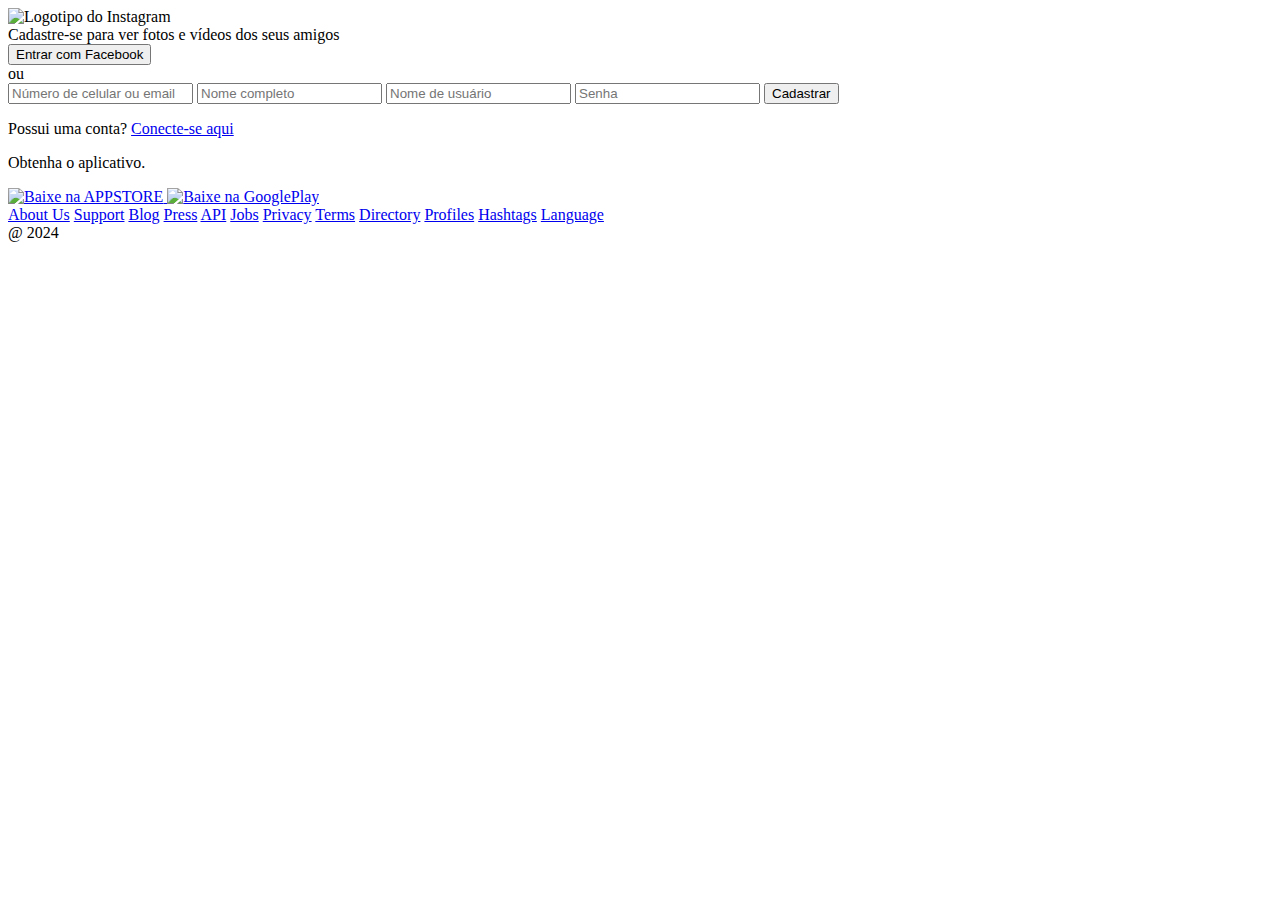
==== signup.html @ cea601ac "instagram-projeto" ====
<!DOCTYPE html>
<html lang="pt-br">
<head>
    <meta charset="UTF-8">
    <meta name="viewport" content="width=device-width, initial-scale=1.0">
    <link rel="stylesheet" href="./project_instagram/css/style.css">
    <link rel="stylesheet" href="./project_instagram/css/signup.css">
    <title>Faça seu cadastro - Instagram</title>
</head>
<body>
    <!-- ÁREA WRAPPER - POR VOLTA DE TODO O SITE-->
    <div id="wrapper">
        <!--ÁREA CONTAINER-->
        <div id="container-signup">
            <!-- ÁREA CADASTRO-->
            <div class="column">
                <div class="login-panel">
                    <div class="logo">
                        <img class="logo-img" src="./project_instagram/assets/logo.png" alt="Logotipo do Instagram">
                    </div>
                    <!-- MENSAGEM DE CADASTRO-->
                    <div class="messege">
                        <span> Cadastre-se para ver fotos e vídeos dos seus amigos</span>
                    </div>
                    <!-- LOGIN COM FACEBOOK-->
                    <button class="login-facebook">
                        Entrar com Facebook
                    </button>

                    <!-- DIVISOR -->
                    <div  class="divisor-container">
                        <div class="line"></div>
                        <div class="divisor-tag">ou</div>
                        <div class="line"></div>
                    </div>

                    <!--FORMULÁRIO DE LOGIN-->
                    <form action="">
                        <input placeholder="Número de celular ou email " type="text" name="username/">
                        <input placeholder="Nome completo" type="text" name="username">
                        <input placeholder="Nome de usuário" type="text" name="username">
                        <input placeholder="Senha" type="password" name="password/">
                        <input type="submit" value="Cadastrar"/>
                    </form>
                </div>
                <!--ÁREA DE CADASTRO-->
                <div class="infobox">
                    <P>Possui uma conta? <a href="#signup.html">Conecte-se aqui</a></P>
                </div>
                <!--ÁREA DE APLICATIVOS-->
                <div class="get-painel">
                    <p>Obtenha o aplicativo.</p>
                    <div class="app-button">
                        <a href="a">
                            <img src="./project_instagram/assets/appstore.png" alt="Baixe na APPSTORE">
                        </a>
                        <a href="a">
                            <img src="./project_instagram/assets/googleplay.png" alt="Baixe na GooglePlay">
                        </a>
                    </div>
                </div>
            </div>
        </div>
         <!-- RODAPÉ-->
         <footer>
            <div class="footer-inner">
                <a href="a">About Us</a>
                <a href="a">Support</a>
               <a href="a">Blog</a>
               <a href="a">Press</a>
               <a href="a">API</a>
               <a href="a">Jobs</a>
               <a href="a">Privacy</a>
               <a href="a">Terms</a>
               <a href="a">Directory</a>
               <a href="a">Profiles</a>
               <a href="a">Hashtags</a>
               <a href="a">Language</a>
               <div class="text-small">@ 2024</div>
            </div>
       </footer>
    </div>
</body>
</html>
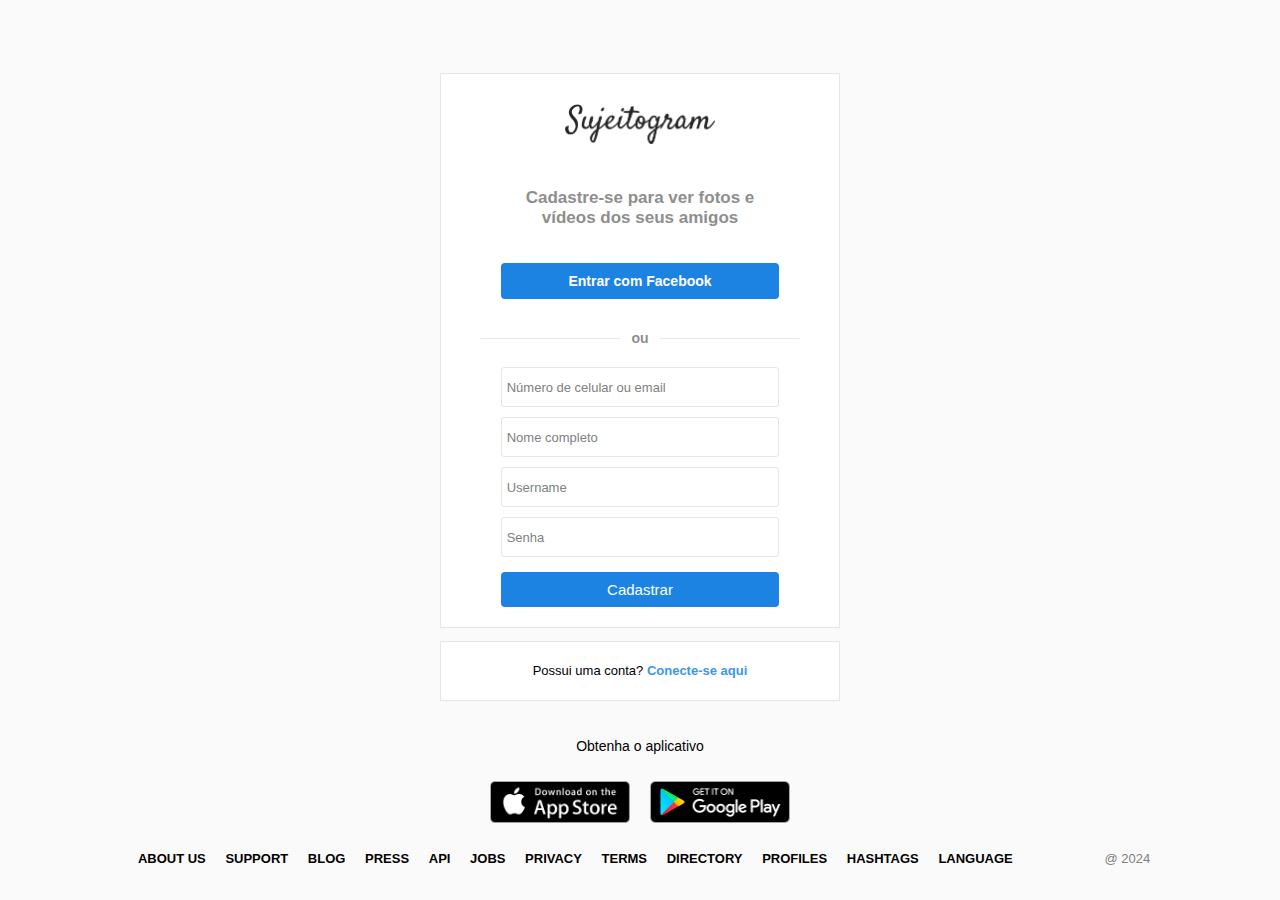
==== commit ef59b6cf: "projeto" ====
--- a/signup.html
+++ b/signup.html
@@ -3,8 +3,10 @@
 <head>
     <meta charset="UTF-8">
     <meta name="viewport" content="width=device-width, initial-scale=1.0">
-    <link rel="stylesheet" href="./project_instagram/css/style.css">
-    <link rel="stylesheet" href="./project_instagram/css/signup.css">
+    <link rel="stylesheet" href="./css/style.css">
+    <link rel="stylesheet" href="./css/signup.css">
+    <link rel="stylesheet" href="./css/mobile.css">
+    <link rel="stylesheet" href="./css/tablet.css">
     <title>Faça seu cadastro - Instagram</title>
 </head>
 <body>
@@ -16,7 +18,7 @@
             <div class="column">
                 <div class="login-panel">
                     <div class="logo">
-                        <img class="logo-img" src="./project_instagram/assets/logo.png" alt="Logotipo do Instagram">
+                        <img class="logo-img" src="./assets/logo.png" alt="Logotipo do Instagram">
                     </div>
                     <!-- MENSAGEM DE CADASTRO-->
                     <div class="messege">
@@ -36,26 +38,26 @@
 
                     <!--FORMULÁRIO DE LOGIN-->
                     <form action="">
-                        <input placeholder="Número de celular ou email " type="text" name="username/">
-                        <input placeholder="Nome completo" type="text" name="username">
-                        <input placeholder="Nome de usuário" type="text" name="username">
+                        <input placeholder="Número de celular ou email " type="text" name="email/">
+                        <input placeholder="Nome completo" type="text" name="name">
+                        <input placeholder="Username" type="text" name="username">
                         <input placeholder="Senha" type="password" name="password/">
                         <input type="submit" value="Cadastrar"/>
                     </form>
                 </div>
                 <!--ÁREA DE CADASTRO-->
                 <div class="infobox">
-                    <P>Possui uma conta? <a href="#signup.html">Conecte-se aqui</a></P>
+                    <P>Possui uma conta? <a href="index.html">Conecte-se aqui</a></P>
                 </div>
                 <!--ÁREA DE APLICATIVOS-->
                 <div class="get-painel">
-                    <p>Obtenha o aplicativo.</p>
+                    <p>Obtenha o aplicativo</p>
                     <div class="app-button">
                         <a href="a">
-                            <img src="./project_instagram/assets/appstore.png" alt="Baixe na APPSTORE">
+                            <img src="./assets/appstore.png" alt="Baixe na APPSTORE">
                         </a>
                         <a href="a">
-                            <img src="./project_instagram/assets/googleplay.png" alt="Baixe na GooglePlay">
+                            <img src="./assets/googleplay.png" alt="Baixe na GooglePlay">
                         </a>
                     </div>
                 </div>
--- a/css/style.css
+++ b/css/style.css
@@ -0,0 +1,184 @@
+* {
+    box-sizing: border-box;
+    padding: 0;
+    margin: 0;
+    outline: 0;
+}
+
+a {
+    color: #3c96ed;
+    text-decoration: none;
+}
+
+body {
+    background-color: #fafafa;
+    height: 100%;
+    width: 100%;
+    font-family: Arial, Helvetica, sans-serif;
+    font-size: 14px;
+
+    /*Altura da linha*/
+    line-height: 18px;
+}
+
+#wrapper {
+    height: 100vh;
+}
+
+#container {
+    margin: 0 auto;
+    min-height: 100%;
+    width: 800px;
+    display: flex;
+    align-items: center;
+}
+
+.column {
+    /*Definindo para as colunas disputarem o mesmo espaço*/
+    flex-grow: 1;
+    width: 50%;
+}
+/*Aplicando edições na div left*/
+.left {
+    background-image: url("../assets/main-foto.png");
+    background-size: 450px;
+    background-repeat: no-repeat;
+    background-size: cover;
+    background-position: center;
+    height: 600px;
+    margin-bottom: 50px;
+
+}
+/*Aplicando edições na div right*/
+.right {
+    padding-left: 20px;
+}
+
+.login-panel {
+    background-color: white;
+    border: 1px solid #e6e6e6;
+    text-align: center;
+    padding: 20px 0;
+}
+
+/*Ajustando tamanho da imagem*/
+.logo-img {
+    width: 150px;
+    margin-bottom: 30px;
+    margin-top: 10px;
+}
+/*Ajustando formulário*/
+.login-panel form {
+    display: flex;
+    align-items: center;
+    flex-direction: column;
+    justify-content: center;
+}
+
+/*Ajustando os inputs*/
+.login-panel form input[type="text"], input[type="password"] {
+    height: 40px;
+    width: 70%;
+    padding: 10px 5px;
+    margin: 5px;
+    border: 1px solid #e6e6e6;
+    border-radius: 3px;
+    font-size: 13px;
+}
+
+/*Ajustando o input de type 'subimit'*/
+.login-panel form input[type="submit"] {
+    color: white;
+    padding: 8px 8px;
+    margin-top: 10px;
+    height: 35px;
+    width: 70%;
+    background-color: #1d83e2;
+    border: none;
+    border-radius: 4px;
+    text-align: center;
+    font-size: 15px;
+    cursor: pointer;
+}
+
+/*Alterando a cor dos placeholder*/
+.login-panel form input[type="text"]::placeholder, input[type="password"]::placeholder {
+    color: gray;
+}
+
+/*Destacando a borda quando estiver em foco o preenchimento*/
+.login-panel form input[type="text"]:focus, input[type="password"]:focus {
+    outline: 0;
+    border: 1px solid rgb(102, 100, 100);
+}
+
+/*Link de cadastro*/
+.infobox{
+    background-color: white;
+    font-size: 13px;
+    height: 60px;
+    margin-top: 13px;
+    display: flex;
+    align-items: center;
+    justify-content: center;
+    border: 1px solid #e6e6e6;
+}
+.infobox p {
+    user-select: none;/*Tirando a opção do usuário copiar*/
+}
+/*Diexando o link em negrito*/
+.infobox p a {
+    font-weight: bold;
+    user-select: none;
+}
+
+/*Imagens das lojas de Login*/
+
+.get-painel {
+    margin-top: 10px;
+}
+
+.get-painel p{
+    height: 70px;
+    display: flex;
+    justify-content: center;
+    align-items: center;
+}
+.app-button {
+    display: flex;
+    align-items: center;
+    justify-content: center;
+    margin: 0 10px;
+}
+.app-button a{
+    margin: 0 10px;
+}
+.app-button a img {
+    width: 140px;
+}
+
+/*Fim das edições dentro da right*/
+/*Início do rodapé*/
+
+footer {
+    font-size: 13px;
+    text-align: center;
+}
+
+.footer-inner {
+    margin-bottom: 40px;
+    margin-top: -50px;
+}
+.footer-inner a{
+    font-weight: bold;
+    margin: 8px;
+    color: black;
+    text-transform: uppercase; /*Deixando todas as palavras em maiúsculo*/
+}
+
+.text-small {
+    margin-left: 80px;
+    color: gray;
+    text-transform: uppercase;
+    display: inline-block; /*vai forçar a tag a ficar em linha com os outros*/
+}
--- a/css/signup.css
+++ b/css/signup.css
@@ -0,0 +1,55 @@
+/*ÁREA DE LOGIN COM FACEBOOK*/
+
+#container-signup {
+    display: flex;
+    align-items: center;
+    max-width: 400px;
+    min-height: 100%;
+    margin: 0 auto;
+}
+
+.messege {
+    margin: 10px 70px;
+}
+.messege span{
+    font-size: 17px;
+    color: #8e8e8e;
+    font-weight: bold;
+    text-align: center;
+    line-height: 20px;
+    user-select: none;
+}
+
+.login-facebook {
+    color: white;
+    font-size: 14px;
+    font-weight: bold;
+    width: 70%;
+    margin: 25px;
+    margin-bottom: 30px;
+    background-color: #1d83e2;
+    border: none;
+    border-radius: 4px;
+    padding: 10px 10px;
+    cursor: pointer;
+}
+
+.divisor-container {
+    display: flex;
+    align-items: center;
+    justify-content: center;
+    margin-bottom: 15px;
+}
+
+.line {
+    height: 1px;
+    background-color: #e6e6e6;
+    width: 35%;
+}
+
+.divisor-tag {
+    width: 10%;
+    font-weight: bold;
+    color: #8e8e8e;
+    user-select: none;
+}
--- a/css/mobile.css
+++ b/css/mobile.css
@@ -0,0 +1,27 @@
+@media (max-width: 500px) {
+
+    /*Página Inicial*/
+    .left {
+        display: none;
+    }
+    
+    #container {
+        width: 90%;
+    }
+
+    .right {
+        height: 500px;
+        padding-left: 0;
+    }
+
+    footer {
+        font-size: 10px;
+    }
+    
+    .footer-inner a{
+        margin: 5px;
+    }
+
+    /*Página de Cadastro*/
+    
+}--- a/css/tablet.css
+++ b/css/tablet.css
@@ -0,0 +1,27 @@
+@media (max-width: 1024px) {
+    .left {
+        display: none;
+    }
+
+    #container {
+        width: 70%;
+    }
+
+    .right {
+        height: 600px;
+        padding-left: 0;
+    }
+    .login-panel {
+        padding-top: 80px;
+        padding-bottom: 40px;
+    }
+
+    footer {
+        font-size: 10px;
+    }
+    .footer-inner a{
+        margin: 2px;
+        padding: 5px;
+    }
+
+}